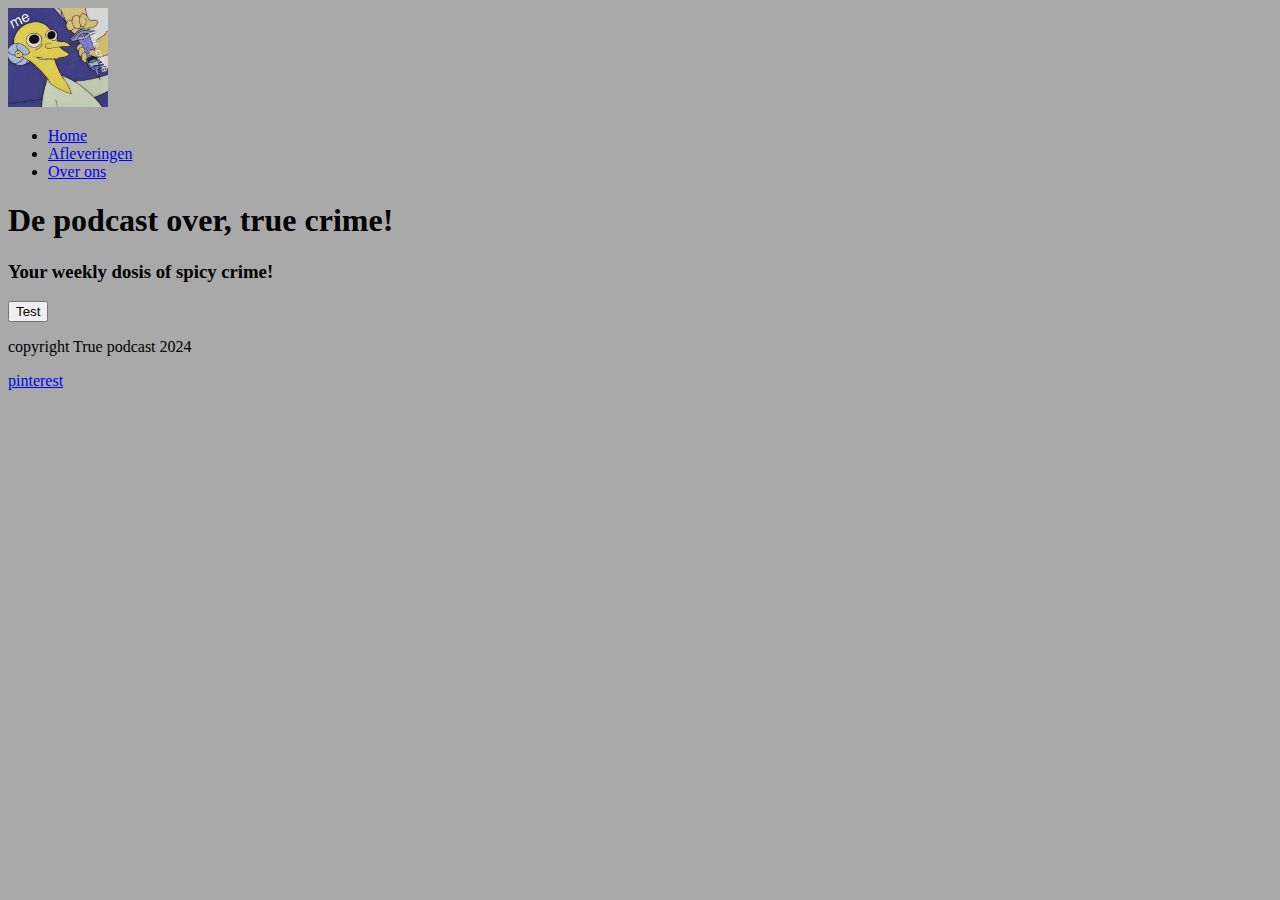
==== index.html @ 2dc9c4b0 "Add files via upload" ====
<!DOCTYPE html>
<html lang="nl">
<head>
    <meta charset="UTF-8">
    <meta name="viewport" content="width=device-width, initial-scale=1.0">
    <link rel="stylesheet" href="css/style.css">
    <title>Hot Nacho crime</title>
</head>
<body>
<header>
    <img src="images/memetruecrime.jpeg" width="100">
    <nav>
        <ul>
            <li><a href="index.html">Home</a></li>
            <li><a href="afleveringen.html">Afleveringen</a></li>
            <li><a href="over_ons.html">Over ons</a></li>
        </ul>
   </nav>
</header>
<main>
    <section>
        <h1>De podcast over, true crime!</h1>
        <h3>Your weekly dosis of spicy crime!</h3>
        <input type="button" class="button button1" value="Test" onclick="window.location = 'Afleveringen.html' ">
    </section>      
</main>
<footer>
    <p>copyright True podcast 2024</p>
    <nav>
        <a href="pinterest.com">pinterest</a>
    </nav>
</footer>
</body>
</html>
---- css/style.css ----
body {
    background-color: rgb(169, 169, 169);
    color: rgb(0, 0, 0);
}

button {
    color: black;
    text-color: white;
}
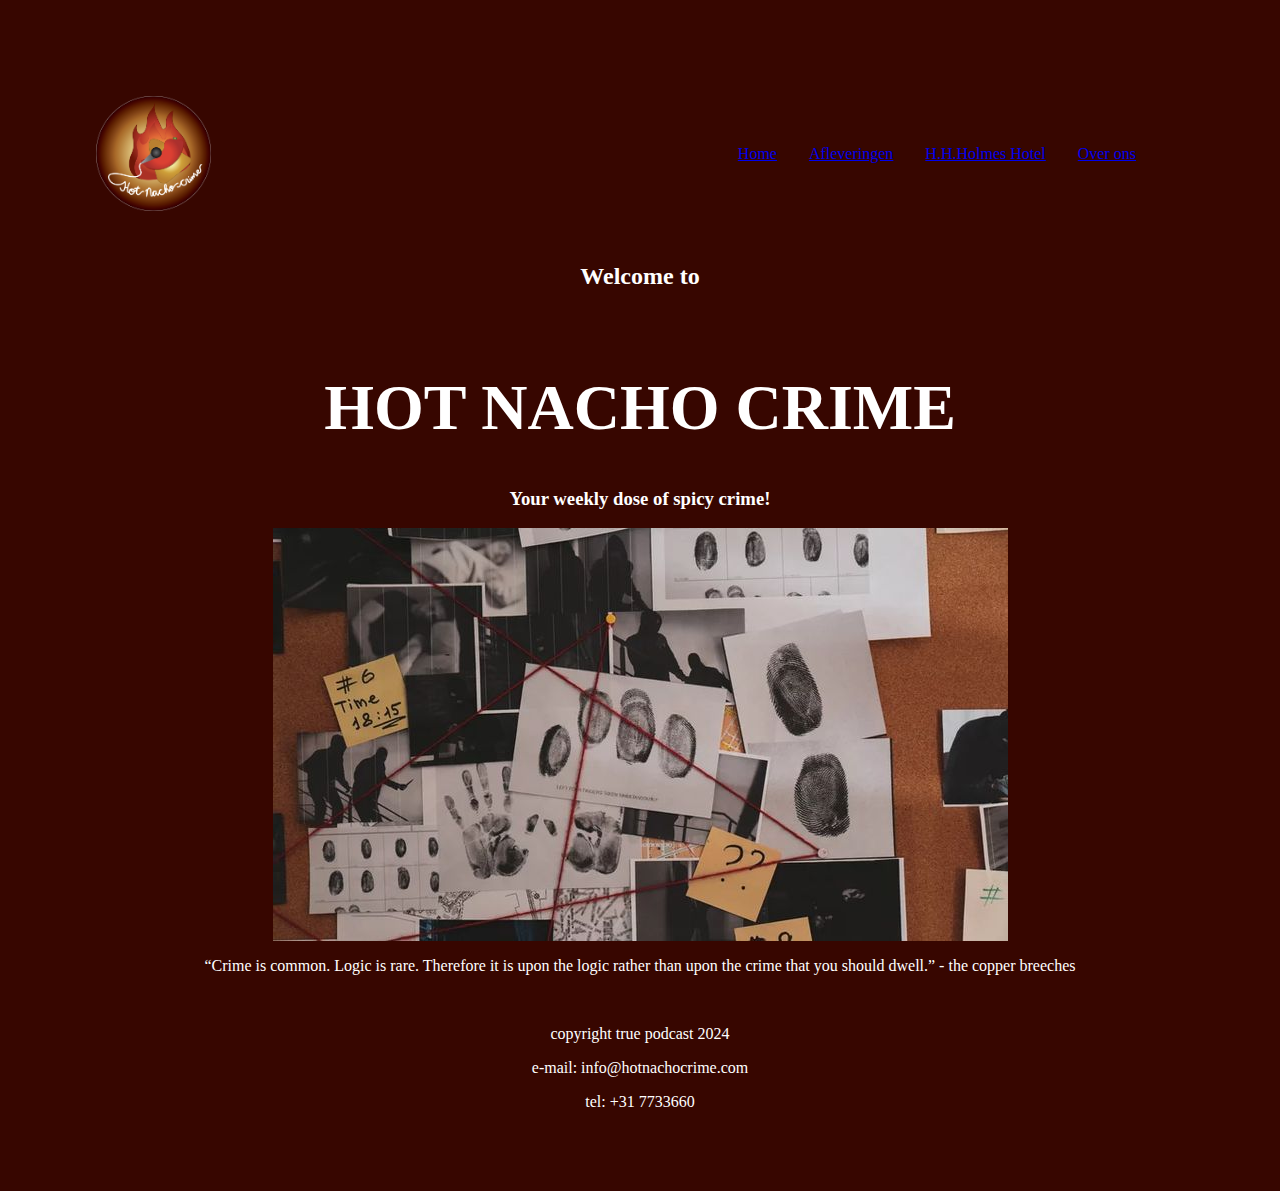
==== commit 3cacc619: "Add files via upload" ====
--- a/index.html
+++ b/index.html
@@ -8,27 +8,37 @@
 </head>
 <body>
 <header>
-    <img src="images/memetruecrime.jpeg" width="100">
+    <img src="images/podcast-logo-white.1.2.png" alt="logo-podcast-final1.2">
     <nav>
-        <ul>
-            <li><a href="index.html">Home</a></li>
-            <li><a href="afleveringen.html">Afleveringen</a></li>
-            <li><a href="over_ons.html">Over ons</a></li>
+    <div class="menubalk">
+        <ul class="nav-menu">
+                <li><a href="index.html">Home</a></li>
+                <li><a href="afleveringen.html">Afleveringen</a></li>
+                <li><a href="hh-holmes.html">H.H.Holmes Hotel</a></li>
+                <li><a href="over_ons.html">Over ons</a></li>
         </ul>
+    </div>
    </nav>
 </header>
 <main>
     <section>
-        <h1>De podcast over, true crime!</h1>
-        <h3>Your weekly dosis of spicy crime!</h3>
-        <input type="button" class="button button1" value="Test" onclick="window.location = 'Afleveringen.html' ">
-    </section>      
+        <h2>Welcome to</h2>
+        <br>
+        <h1 class="hotnachocrime">HOT NACHO CRIME</h1>
+        <h3>Your weekly dose of spicy crime!</h3>
+        <div class="pics">
+            <img src="images/True Crime Theories That Wound Up Being True - Grunge.jpeg">
+        </div>
+    </section>     
+    <section>
+        <p>“Crime is common. Logic is rare. Therefore it is upon the logic rather than upon the crime that you should dwell.” - the copper breeches</p>
+    </section> 
 </main>
 <footer>
-    <p>copyright True podcast 2024</p>
-    <nav>
-        <a href="pinterest.com">pinterest</a>
-    </nav>
+    <br>
+    <p>copyright true podcast 2024</p>
+    <p>e-mail: info@hotnachocrime.com</p>
+    <p>tel: +31 7733660</p>
 </footer>
 </body>
 </html>--- a/css/style.css
+++ b/css/style.css
@@ -1,9 +1,116 @@
+
 body {
-    background-color: rgb(169, 169, 169);
-    color: rgb(0, 0, 0);
+    margin: 2em;
+    padding: 2em;
+    background-color: rgb(55, 6, 0);
+    color: rgb(255, 255, 255);
 }
+
 
 button {
     color: black;
-    text-color: white;
-}+}
+
+header {
+    display: flex;
+    justify-content: space-between;
+    align-items: center;
+    width: 100%;
+}
+
+header img {
+    height: 10%;
+    width: 10%;
+    margin: 2em;
+}
+
+
+nav ul {
+    display: flex;
+    justify-content: center;
+    padding: 4em;
+}
+
+nav li {
+    padding: 1em;
+}
+
+ul {
+    list-style-type: none;
+}
+
+p {
+    text-align: center;
+    display: flex; 
+    flex-direction: column;
+    font-size: 1em;
+}
+
+h1 {
+    text-align: center;
+    display: flex; 
+    flex-direction: column;
+    column-gap: 1em;
+    font-size: 2em; 
+}
+
+h2 {
+    text-align: center;
+}
+
+.hotnachocrime {
+    font-size: 4em; 
+}
+
+h3 {
+    text-align: center;
+}
+
+
+ul {
+    display: flex;
+    justify-content: right;
+    list-style-type: none;
+    margin: 0;
+    padding: 0; 
+    overflow: hidden;
+}
+
+.pictures {
+    display: flex;
+    justify-content: space-between;
+    gap: 3em;
+    padding: 3em;
+}
+
+.pics {
+    display: flex;
+    justify-content: center;
+    align-content: center;
+}
+
+.person {
+    display: flex;
+    flex-direction: column;
+    align-items: center;
+    text-align: center;
+    width: 40%;
+}
+
+.episodes {
+    display: flex;
+    flex-direction: row;
+    align-items: center;
+    justify-content: space-between;
+    gap: 3em;
+    padding: 3em;
+}
+
+.episode {
+    display: flex;
+    flex-direction: column;
+    align-items: center;
+    text-align: center;
+    width: 40%;
+}
+
